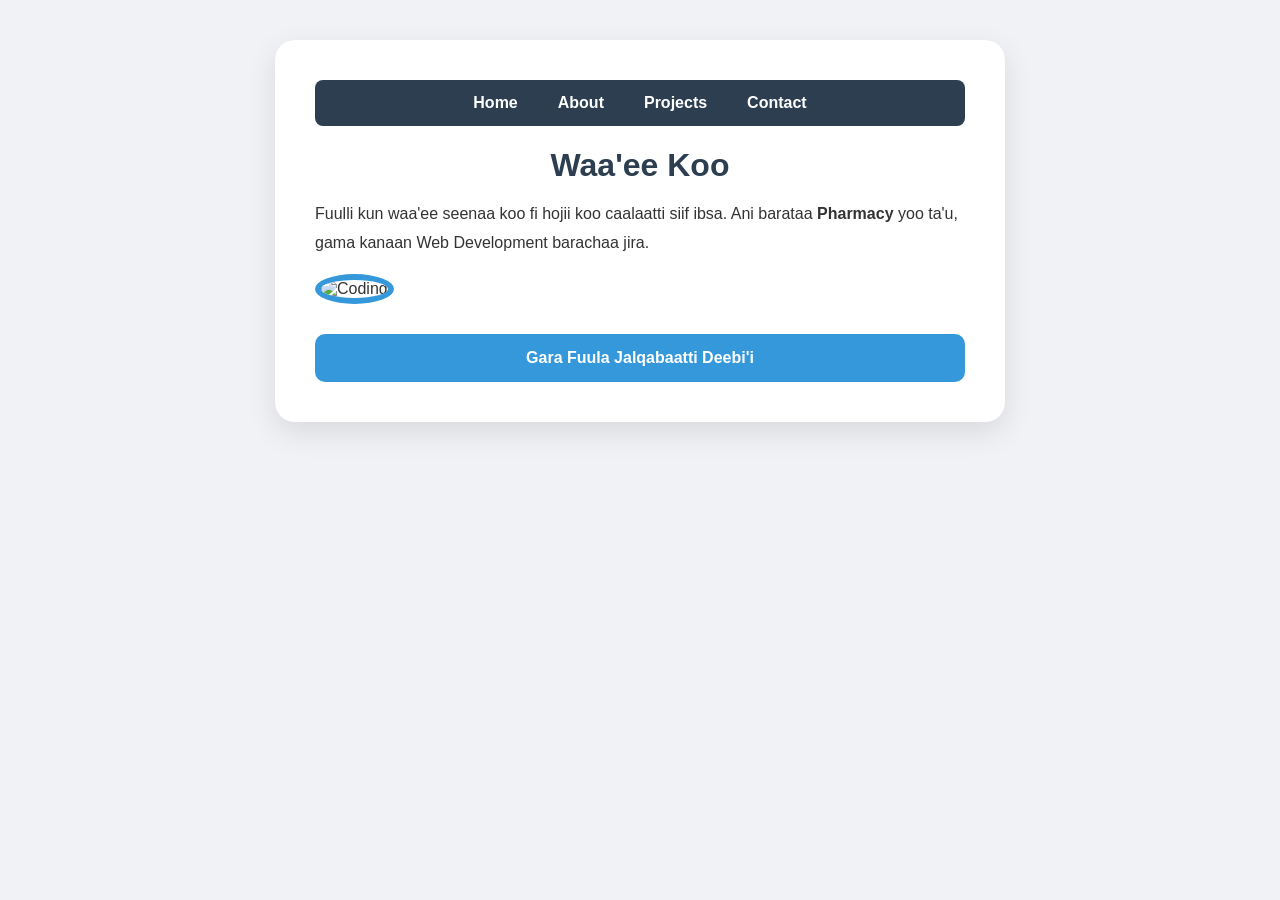
==== about.html @ 296f99cb "Add files via upload" ====
<!DOCTYPE html>
<html lang="om">
<head>
    <meta charset="UTF-8">
    <meta name="viewport" content="width=device-width, initial-scale=1.0">
    <title>Waa'ee Koo - Lammaa</title>
    <link rel="stylesheet" href="style.css"> </head>
<body>

    <div class="container">
        <nav>
            <ul>
                <li><a href="index.html">Home</a></li>
                <li><a href="about.html">About</a></li>
                <li><a href="#">Projects</a></li>
                <li><a href="#">Contact</a></li>
            </ul>
        </nav>

        <h1>Waa'ee Koo</h1>
        <p>Fuulli kun waa'ee seenaa koo fi hojii koo caalaatti siif ibsa. Ani barataa <strong>Pharmacy</strong> yoo ta'u, gama kanaan Web Development barachaa jira.</p>
        
        <img src="https://images.unsplash.com/photo-1517694712202-14dd9538aa97?w=400" alt="Coding">

        <a href="index.html" class="btn">Gara Fuula Jalqabaatti Deebi'i</a>
    </div>

</body>
</html>
---- style.css ----
/* Hundee weebsaayitiitiif (Body styling) */
body {
    background-color: #f0f2f5; /* Halluu duubbee qulqulluu */
    font-family: 'Segoe UI', Tahoma, Geneva, Verdana, sans-serif;
    margin: 0;
    padding: 40px 10px;
    display: flex;
    justify-content: center;
    color: #333;
}

/* Saanduqa barruun keessa jiru (Box Model) */
.container {
    background-color: #ffffff;
    max-width: 650px;
    width: 100%;
    padding: 40px;
    border-radius: 20px;
    box-shadow: 0 10px 30px rgba(0, 0, 0, 0.1); /* Gaaddidduu uumuuf */
    text-align: left;
}

/* Mata-duree gurguddaa (Header) */
h1 {
    color: #2c3e50;
    text-align: center;
    margin-bottom: 5px;
}

.subtitle {
    text-align: center;
    color: #7f8c8d;
    font-style: italic;
    margin-bottom: 30px;
}

h2, h3 {
    color: #2980b9;
    border-left: 5px solid #3498db;
    padding-left: 15px;
    margin-top: 25px;
}

p {
    line-height: 1.8;
}

/* Fakkii qindeessuuf */
.image-wrapper {
    display: flex;
    justify-content: center;
    margin: 30px 0;
}

img {
    width: 180px;
    height: 180px;
    border-radius: 50%; /* Geengoo gochuuf */
    border: 6px solid #3498db;
    object-fit: cover;
    transition: transform 0.4s ease;
}

img:hover {
    transform: scale(1.1) rotate(5deg); /* Yeroo arrow irra kaayyan ni socho'a */
}

/* Linkii (Button) fakkeessuuf */
.btn {
    display: block;
    text-align: center;
    background-color: #3498db;
    color: white;
    padding: 15px;
    text-decoration: none;
    border-radius: 10px;
    font-weight: bold;
    margin-top: 30px;
    transition: background 0.3s ease;
}

.btn:hover {
    background-color: #217dbb;
    box-shadow: 0 5px 15px rgba(52, 152, 219, 0.4);
}

/* Jala weebsaayitiitiif (Footer) */
footer {
    text-align: center;
    margin-top: 40px;
    font-size: 0.85em;
    color: #bdc3c7;
    border-top: 1px solid #eee;
    padding-top: 20px;
}
nav ul {
    list-style-type: none; /* Qabxiiwwan (bullets) balleessuuf */
    margin: 0;
    padding: 0;
    background-color: #2c3e50; /* Halluu duubbee menu */
    display: flex; /* Sarara tokko irratti fiduuf */
    justify-content: center; /* Gidduu galchuuf */
    border-radius: 8px;
}

nav li a {
    display: block;
    color: white;
    text-align: center;
    padding: 14px 20px;
    text-decoration: none; /* Sarara jala jiru balleessuuf */
    font-weight: bold;
}

nav li a:hover {
    background-color: #3498db; /* Yeroo arrow irra kaayyan halluun ni jijjiirama */
    border-radius: 8px;
}
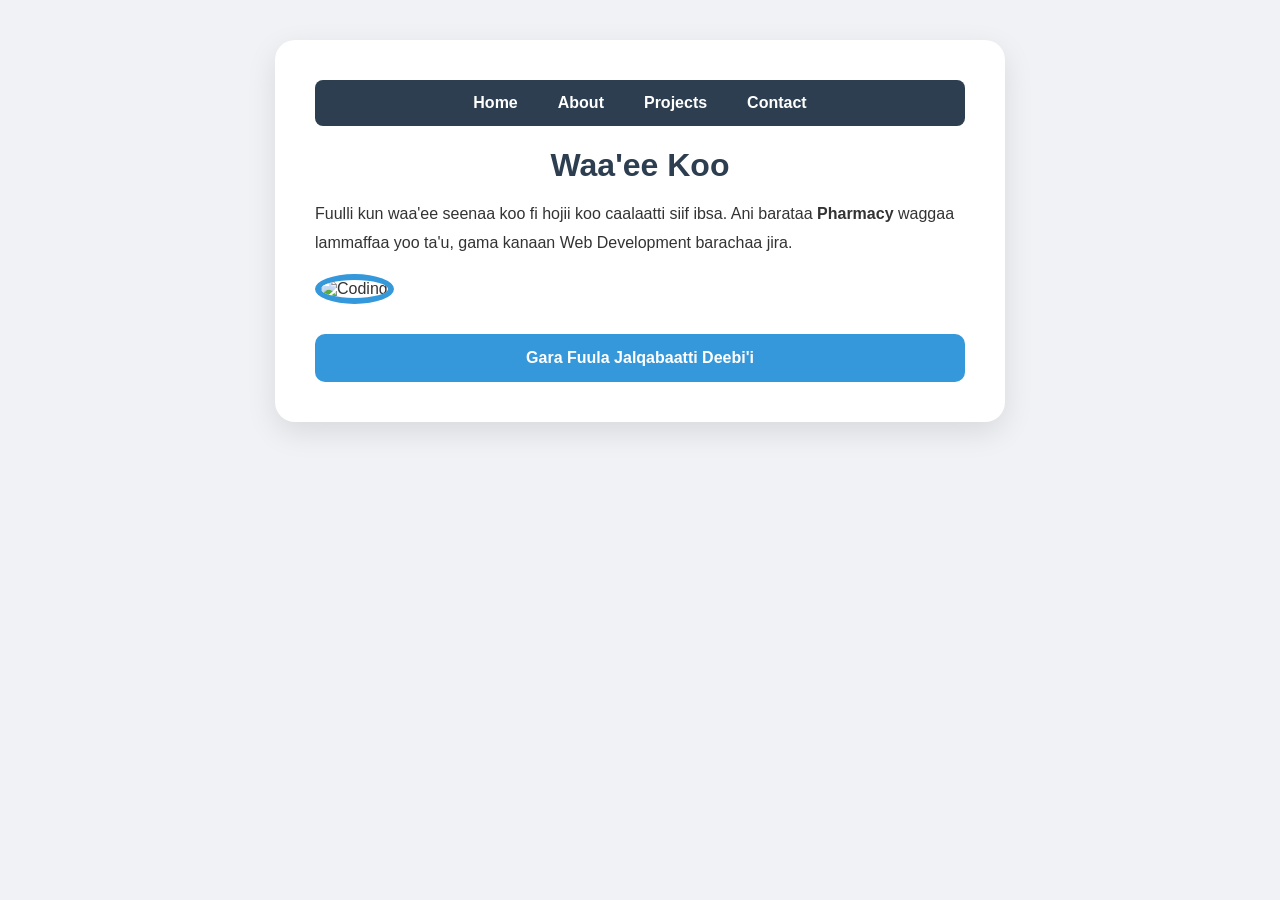
==== commit 24990484: "Add files via upload" ====
--- a/about.html
+++ b/about.html
@@ -18,7 +18,7 @@
         </nav>
 
         <h1>Waa'ee Koo</h1>
-        <p>Fuulli kun waa'ee seenaa koo fi hojii koo caalaatti siif ibsa. Ani barataa <strong>Pharmacy</strong> yoo ta'u, gama kanaan Web Development barachaa jira.</p>
+        <p>Fuulli kun waa'ee seenaa koo fi hojii koo caalaatti siif ibsa. Ani barataa <strong>Pharmacy</strong> waggaa lammaffaa yoo ta'u, gama kanaan Web Development barachaa jira.</p>
         
         <img src="https://images.unsplash.com/photo-1517694712202-14dd9538aa97?w=400" alt="Coding">
 
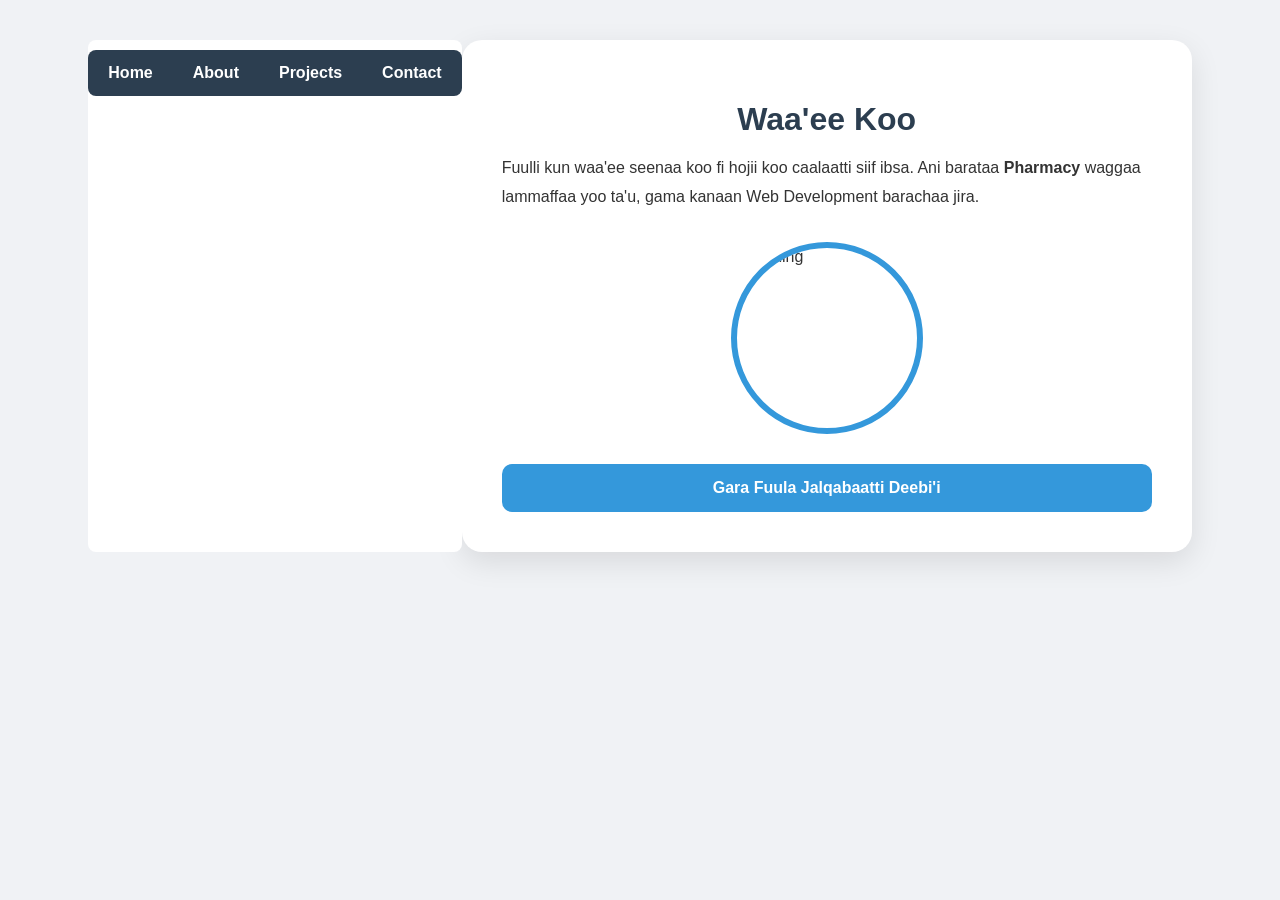
==== commit 5a656db4: "Add files via upload" ====
--- a/about.html
+++ b/about.html
@@ -4,23 +4,26 @@
     <meta charset="UTF-8">
     <meta name="viewport" content="width=device-width, initial-scale=1.0">
     <title>Waa'ee Koo - Lammaa</title>
-    <link rel="stylesheet" href="style.css"> </head>
+    <link rel="stylesheet" href="style.css">
+</head>
 <body>
 
+    <nav>
+        <ul>
+            <li><a href="index.html">Home</a></li>
+            <li><a href="about.html">About</a></li>
+            <li><a href="#">Projects</a></li>
+            <li><a href="#">Contact</a></li>
+        </ul>
+    </nav>
+
     <div class="container">
-        <nav>
-            <ul>
-                <li><a href="index.html">Home</a></li>
-                <li><a href="about.html">About</a></li>
-                <li><a href="#">Projects</a></li>
-                <li><a href="#">Contact</a></li>
-            </ul>
-        </nav>
-
         <h1>Waa'ee Koo</h1>
         <p>Fuulli kun waa'ee seenaa koo fi hojii koo caalaatti siif ibsa. Ani barataa <strong>Pharmacy</strong> waggaa lammaffaa yoo ta'u, gama kanaan Web Development barachaa jira.</p>
         
-        <img src="https://images.unsplash.com/photo-1517694712202-14dd9538aa97?w=400" alt="Coding">
+        <div class="image-wrapper">
+            <img src="https://images.unsplash.com/photo-1517694712202-14dd9538aa97?w=400" alt="Coding">
+        </div>
 
         <a href="index.html" class="btn">Gara Fuula Jalqabaatti Deebi'i</a>
     </div>
--- a/style.css
+++ b/style.css
@@ -1,6 +1,6 @@
-/* Hundee weebsaayitiitiif (Body styling) */
+/* 1. Hundee Weebsaayitiitiif (Body styling) */
 body {
-    background-color: #f0f2f5; /* Halluu duubbee qulqulluu */
+    background-color: #f0f2f5;
     font-family: 'Segoe UI', Tahoma, Geneva, Verdana, sans-serif;
     margin: 0;
     padding: 40px 10px;
@@ -9,18 +9,55 @@
     color: #333;
 }
 
-/* Saanduqa barruun keessa jiru (Box Model) */
+/* 2. Saanduqa Barruun keessa jiru (Container) */
 .container {
     background-color: #ffffff;
     max-width: 650px;
     width: 100%;
     padding: 40px;
     border-radius: 20px;
-    box-shadow: 0 10px 30px rgba(0, 0, 0, 0.1); /* Gaaddidduu uumuuf */
+    box-shadow: 0 10px 30px rgba(0, 0, 0, 0.1);
     text-align: left;
+    animation: fadeUp 1.2s ease-out; /* Animation asitti hidhame */
 }
 
-/* Mata-duree gurguddaa (Header) */
+/* 3. Navigation Menu */
+nav {
+    position: -webkit-sticky;
+    position: sticky;
+    top: 0;
+    z-index: 1000;
+    background-color: white;
+    padding: 10px 0;
+    border-radius: 8px;
+}
+
+nav ul {
+    list-style-type: none;
+    margin: 0;
+    padding: 0;
+    background-color: #2c3e50;
+    display: flex;
+    justify-content: center;
+    border-radius: 8px;
+}
+
+nav li a {
+    display: block;
+    color: white;
+    text-align: center;
+    padding: 14px 20px;
+    text-decoration: none;
+    font-weight: bold;
+    transition: 0.3s;
+}
+
+nav li a:hover {
+    background-color: #3498db;
+    border-radius: 8px;
+}
+
+/* 4. Mata-duree fi Barruu */
 h1 {
     color: #2c3e50;
     text-align: center;
@@ -45,7 +82,7 @@
     line-height: 1.8;
 }
 
-/* Fakkii qindeessuuf */
+/* 5. Fakkii fi Animation isaa */
 .image-wrapper {
     display: flex;
     justify-content: center;
@@ -55,17 +92,38 @@
 img {
     width: 180px;
     height: 180px;
-    border-radius: 50%; /* Geengoo gochuuf */
+    border-radius: 50%;
     border: 6px solid #3498db;
     object-fit: cover;
     transition: transform 0.4s ease;
+    animation: pulse 3s infinite ease-in-out; /* Animation asitti hidhame */
 }
 
 img:hover {
-    transform: scale(1.1) rotate(5deg); /* Yeroo arrow irra kaayyan ni socho'a */
+    transform: scale(1.1) rotate(5deg);
 }
 
-/* Linkii (Button) fakkeessuuf */
+/* 6. Contact Form */
+.contact-form {
+    display: flex;
+    flex-direction: column;
+    gap: 15px;
+    margin-top: 20px;
+}
+
+.contact-form input, .contact-form textarea {
+    padding: 12px;
+    border: 1px solid #ccc;
+    border-radius: 8px;
+    font-size: 16px;
+    outline: none;
+}
+
+.contact-form input:focus, .contact-form textarea:focus {
+    border-color: #3498db;
+}
+
+/* 7. Button fi Footer */
 .btn {
     display: block;
     text-align: center;
@@ -84,7 +142,6 @@
     box-shadow: 0 5px 15px rgba(52, 152, 219, 0.4);
 }
 
-/* Jala weebsaayitiitiif (Footer) */
 footer {
     text-align: center;
     margin-top: 40px;
@@ -93,26 +150,36 @@
     border-top: 1px solid #eee;
     padding-top: 20px;
 }
-nav ul {
-    list-style-type: none; /* Qabxiiwwan (bullets) balleessuuf */
-    margin: 0;
-    padding: 0;
-    background-color: #2c3e50; /* Halluu duubbee menu */
-    display: flex; /* Sarara tokko irratti fiduuf */
-    justify-content: center; /* Gidduu galchuuf */
-    border-radius: 8px;
+
+/* 8. Media Queries (Bilbilaaf) */
+@media (max-width: 600px) {
+    .container {
+        width: 90%;
+        padding: 20px;
+    }
+    nav ul {
+        flex-direction: column;
+    }
+    nav li a {
+        padding: 10px;
+        border-bottom: 1px solid #444;
+    }
 }
 
-nav li a {
-    display: block;
-    color: white;
-    text-align: center;
-    padding: 14px 20px;
-    text-decoration: none; /* Sarara jala jiru balleessuuf */
-    font-weight: bold;
+/* 9. Keyframes (Animation Definitions) */
+@keyframes fadeUp {
+    from {
+        opacity: 0;
+        transform: translateY(30px);
+    }
+    to {
+        opacity: 1;
+        transform: translateY(0);
+    }
 }
 
-nav li a:hover {
-    background-color: #3498db; /* Yeroo arrow irra kaayyan halluun ni jijjiirama */
-    border-radius: 8px;
+@keyframes pulse {
+    0% { transform: scale(1); }
+    50% { transform: scale(1.05); }
+    100% { transform: scale(1); }
 }
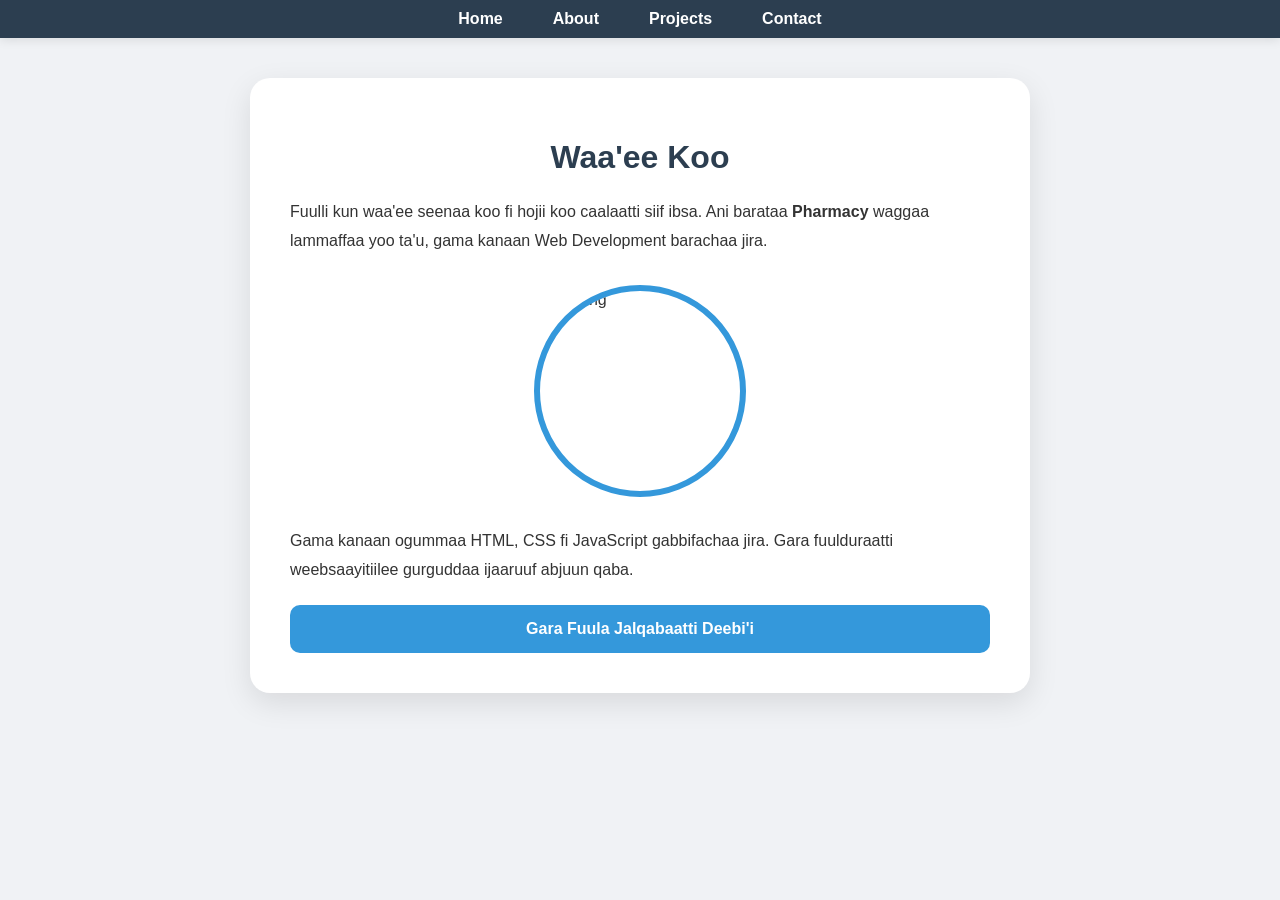
==== commit d8453abe: "Add files via upload" ====
--- a/about.html
+++ b/about.html
@@ -13,7 +13,7 @@
             <li><a href="index.html">Home</a></li>
             <li><a href="about.html">About</a></li>
             <li><a href="#">Projects</a></li>
-            <li><a href="#">Contact</a></li>
+            <li><a href="#contact">Contact</a></li>
         </ul>
     </nav>
 
@@ -25,6 +25,8 @@
             <img src="https://images.unsplash.com/photo-1517694712202-14dd9538aa97?w=400" alt="Coding">
         </div>
 
+        <p>Gama kanaan ogummaa HTML, CSS fi JavaScript gabbifachaa jira. Gara fuulduraatti weebsaayitiilee gurguddaa ijaaruuf abjuun qaba.</p>
+
         <a href="index.html" class="btn">Gara Fuula Jalqabaatti Deebi'i</a>
     </div>
 
--- a/style.css
+++ b/style.css
@@ -1,88 +1,61 @@
-/* 1. Hundee Weebsaayitiitiif (Body styling) */
+/* 1. Basic Reset & Body */
 body {
     background-color: #f0f2f5;
     font-family: 'Segoe UI', Tahoma, Geneva, Verdana, sans-serif;
     margin: 0;
-    padding: 40px 10px;
+    padding: 0; /* Menu'n sticky akka ta'uuf 0 godhi */
     display: flex;
-    justify-content: center;
+    flex-direction: column;
+    align-items: center;
     color: #333;
 }
 
-/* 2. Saanduqa Barruun keessa jiru (Container) */
-.container {
-    background-color: #ffffff;
-    max-width: 650px;
-    width: 100%;
-    padding: 40px;
-    border-radius: 20px;
-    box-shadow: 0 10px 30px rgba(0, 0, 0, 0.1);
-    text-align: left;
-    animation: fadeUp 1.2s ease-out; /* Animation asitti hidhame */
-}
-
-/* 3. Navigation Menu */
+/* 2. Sticky Navigation */
 nav {
-    position: -webkit-sticky;
     position: sticky;
     top: 0;
+    width: 100%;
     z-index: 1000;
-    background-color: white;
+    background-color: #2c3e50;
     padding: 10px 0;
-    border-radius: 8px;
+    box-shadow: 0 2px 10px rgba(0,0,0,0.1);
 }
 
 nav ul {
     list-style-type: none;
     margin: 0;
     padding: 0;
-    background-color: #2c3e50;
     display: flex;
     justify-content: center;
-    border-radius: 8px;
+    gap: 20px;
 }
 
 nav li a {
-    display: block;
     color: white;
-    text-align: center;
-    padding: 14px 20px;
     text-decoration: none;
     font-weight: bold;
+    padding: 10px 15px;
     transition: 0.3s;
 }
 
 nav li a:hover {
     background-color: #3498db;
-    border-radius: 8px;
+    border-radius: 5px;
 }
 
-/* 4. Mata-duree fi Barruu */
-h1 {
-    color: #2c3e50;
-    text-align: center;
-    margin-bottom: 5px;
+/* 3. Container & Layout */
+.container {
+    background-color: #ffffff;
+    max-width: 700px;
+    width: 90%;
+    padding: 40px;
+    margin: 40px 0;
+    border-radius: 20px;
+    box-shadow: 0 10px 30px rgba(0, 0, 0, 0.1);
+    animation: fadeUp 1.2s ease-out;
 }
 
-.subtitle {
-    text-align: center;
-    color: #7f8c8d;
-    font-style: italic;
-    margin-bottom: 30px;
-}
-
-h2, h3 {
-    color: #2980b9;
-    border-left: 5px solid #3498db;
-    padding-left: 15px;
-    margin-top: 25px;
-}
-
-p {
-    line-height: 1.8;
-}
-
-/* 5. Fakkii fi Animation isaa */
+/* 4. Images */
 .image-wrapper {
     display: flex;
     justify-content: center;
@@ -90,20 +63,41 @@
 }
 
 img {
-    width: 180px;
-    height: 180px;
+    width: 200px;
+    height: 200px;
     border-radius: 50%;
     border: 6px solid #3498db;
     object-fit: cover;
-    transition: transform 0.4s ease;
-    animation: pulse 3s infinite ease-in-out; /* Animation asitti hidhame */
+    animation: pulse 3s infinite ease-in-out;
+    transition: 0.4s;
 }
 
 img:hover {
     transform: scale(1.1) rotate(5deg);
 }
 
-/* 6. Contact Form */
+/* 5. Typography */
+h1 { color: #2c3e50; text-align: center; }
+.subtitle { text-align: center; color: #7f8c8d; font-style: italic; }
+h2 { color: #2980b9; border-left: 5px solid #3498db; padding-left: 15px; }
+p { line-height: 1.8; }
+
+/* 6. Buttons & Forms */
+.btn {
+    display: block;
+    text-align: center;
+    background-color: #3498db;
+    color: white;
+    padding: 15px;
+    text-decoration: none;
+    border-radius: 10px;
+    font-weight: bold;
+    margin-top: 20px;
+    transition: 0.3s;
+}
+
+.btn:hover { background-color: #217dbb; }
+
 .contact-form {
     display: flex;
     flex-direction: column;
@@ -115,71 +109,31 @@
     padding: 12px;
     border: 1px solid #ccc;
     border-radius: 8px;
-    font-size: 16px;
     outline: none;
 }
 
-.contact-form input:focus, .contact-form textarea:focus {
-    border-color: #3498db;
-}
-
-/* 7. Button fi Footer */
-.btn {
-    display: block;
-    text-align: center;
-    background-color: #3498db;
-    color: white;
-    padding: 15px;
-    text-decoration: none;
-    border-radius: 10px;
-    font-weight: bold;
-    margin-top: 30px;
-    transition: background 0.3s ease;
-}
-
-.btn:hover {
-    background-color: #217dbb;
-    box-shadow: 0 5px 15px rgba(52, 152, 219, 0.4);
-}
-
-footer {
-    text-align: center;
-    margin-top: 40px;
-    font-size: 0.85em;
-    color: #bdc3c7;
-    border-top: 1px solid #eee;
-    padding-top: 20px;
-}
-
-/* 8. Media Queries (Bilbilaaf) */
-@media (max-width: 600px) {
-    .container {
-        width: 90%;
-        padding: 20px;
-    }
-    nav ul {
-        flex-direction: column;
-    }
-    nav li a {
-        padding: 10px;
-        border-bottom: 1px solid #444;
-    }
-}
-
-/* 9. Keyframes (Animation Definitions) */
+/* 7. Animations & Responsive */
 @keyframes fadeUp {
-    from {
-        opacity: 0;
-        transform: translateY(30px);
-    }
-    to {
-        opacity: 1;
-        transform: translateY(0);
-    }
+    from { opacity: 0; transform: translateY(30px); }
+    to { opacity: 1; transform: translateY(0); }
 }
 
 @keyframes pulse {
     0% { transform: scale(1); }
     50% { transform: scale(1.05); }
     100% { transform: scale(1); }
+}
+
+@media (max-width: 600px) {
+    nav ul { flex-direction: column; align-items: center; }
+    .container { padding: 20px; }
+}
+
+footer {
+    text-align: center;
+    margin-top: 40px;
+    font-size: 0.8em;
+    color: #bdc3c7;
+    border-top: 1px solid #eee;
+    padding-top: 20px;
 }
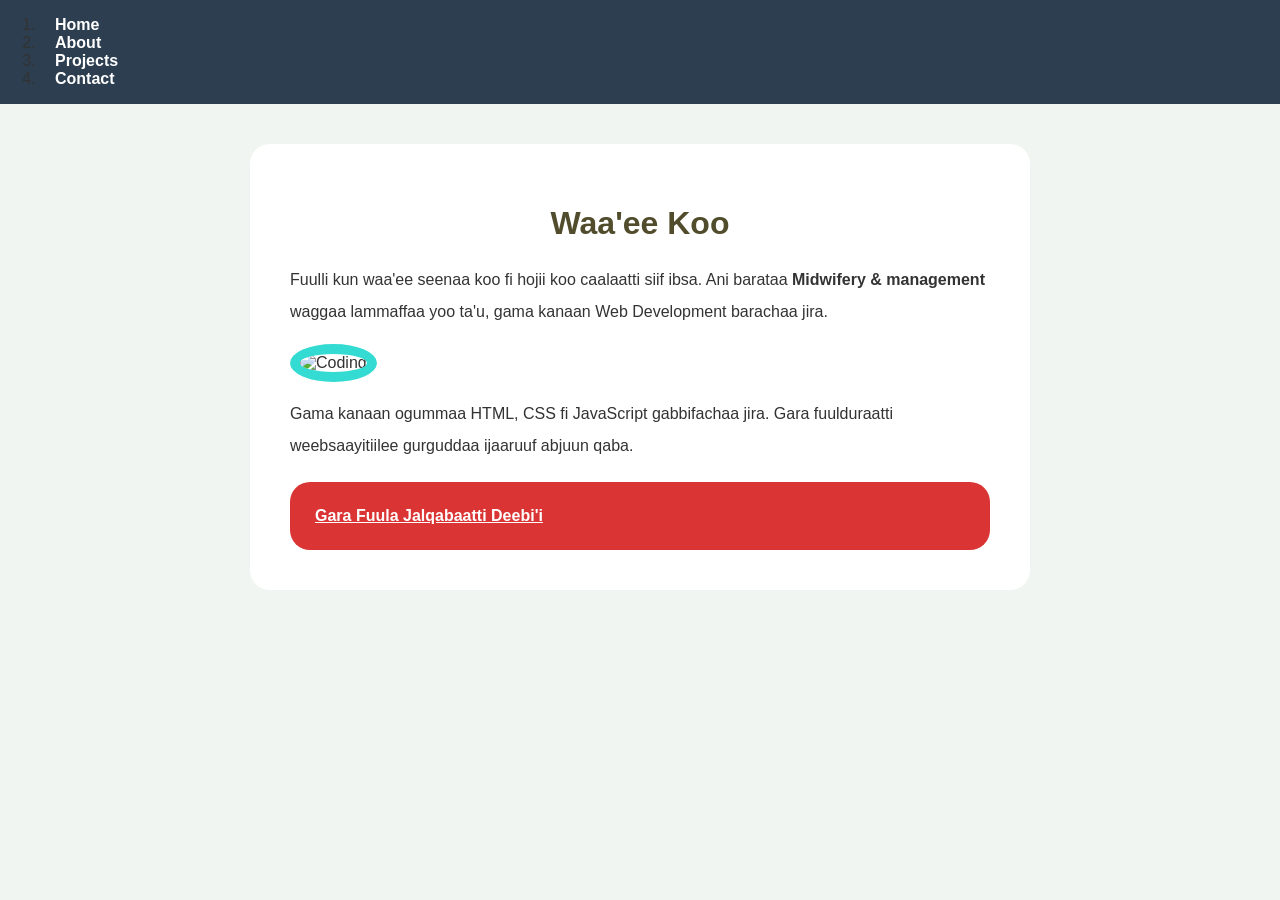
==== commit e81fc851: "Add files via upload" ====
--- a/about.html
+++ b/about.html
@@ -19,12 +19,14 @@
 
     <div class="container">
         <h1>Waa'ee Koo</h1>
-        <p>Fuulli kun waa'ee seenaa koo fi hojii koo caalaatti siif ibsa. Ani barataa <strong>Pharmacy</strong> waggaa lammaffaa yoo ta'u, gama kanaan Web Development barachaa jira.</p>
+        <p>Fuulli kun waa'ee seenaa koo fi hojii koo caalaatti siif ibsa. Ani barataa <strong>Midwifery & management</strong> waggaa lammaffaa yoo ta'u, gama kanaan Web Development barachaa jira.</p>
         
         <div class="image-wrapper">
             <img src="https://images.unsplash.com/photo-1517694712202-14dd9538aa97?w=400" alt="Coding">
         </div>
-
+        <div
+    <img src="C:\Users\User\Desktop\SIIF8310.JPG" alt="Local Image">
+    </div>
         <p>Gama kanaan ogummaa HTML, CSS fi JavaScript gabbifachaa jira. Gara fuulduraatti weebsaayitiilee gurguddaa ijaaruuf abjuun qaba.</p>
 
         <a href="index.html" class="btn">Gara Fuula Jalqabaatti Deebi'i</a>
--- a/style.css
+++ b/style.css
@@ -1,37 +1,37 @@
 /* 1. Basic Reset & Body */
 body {
-    background-color: #f0f2f5;
+    background-color: #f0f5f1;
     font-family: 'Segoe UI', Tahoma, Geneva, Verdana, sans-serif;
     margin: 0;
     padding: 0; /* Menu'n sticky akka ta'uuf 0 godhi */
     display: flex;
     flex-direction: column;
     align-items: center;
-    color: #333;
+    color: #333333;
 }
 
 /* 2. Sticky Navigation */
 nav {
     position: sticky;
-    top: 0;
+    top: 5;
     width: 100%;
     z-index: 1000;
     background-color: #2c3e50;
-    padding: 10px 0;
-    box-shadow: 0 2px 10px rgba(0,0,0,0.1);
+    padding: 10px 5;
+    box-shadow: 01 2px 10px rgba(0,0,0,0.1);
 }
 
 nav ul {
-    list-style-type: none;
-    margin: 0;
-    padding: 0;
-    display: flex;
+    list-style-type: string;
+    margin: 1;
+    padding: 4;
+    display: internal;
     justify-content: center;
-    gap: 20px;
+    gap: 10px;
 }
 
 nav li a {
-    color: white;
+    color: rgb(255, 255, 255);
     text-decoration: none;
     font-weight: bold;
     padding: 10px 15px;
@@ -40,7 +40,7 @@
 
 nav li a:hover {
     background-color: #3498db;
-    border-radius: 5px;
+    border-radius: 10px;
 }
 
 /* 3. Container & Layout */
@@ -51,24 +51,24 @@
     padding: 40px;
     margin: 40px 0;
     border-radius: 20px;
-    box-shadow: 0 10px 30px rgba(0, 0, 0, 0.1);
-    animation: fadeUp 1.2s ease-out;
+    box-shadow: 05 10px 30px rgba(0, 0, 0, 0.1);
+    animation: fadeUp cubic-bezier(0.175, 0.885, 0.32, 1.275) ease-out;
 }
 
 /* 4. Images */
 .image-wrapper {
-    display: flex;
+    display: intternal;
     justify-content: center;
-    margin: 30px 0;
+    margin: 40px 05;
 }
 
 img {
-    width: 200px;
-    height: 200px;
-    border-radius: 50%;
-    border: 6px solid #3498db;
+    width: 300px;
+    height: 300px;
+    border-radius: 60%;
+    border: 10px solid #34dbd3;
     object-fit: cover;
-    animation: pulse 3s infinite ease-in-out;
+    animation: pulse 2s infinite ease-in-out;
     transition: 0.4s;
 }
 
@@ -77,26 +77,26 @@
 }
 
 /* 5. Typography */
-h1 { color: #2c3e50; text-align: center; }
+h1 { color: #504c2c; text-align: center; }
 .subtitle { text-align: center; color: #7f8c8d; font-style: italic; }
 h2 { color: #2980b9; border-left: 5px solid #3498db; padding-left: 15px; }
-p { line-height: 1.8; }
+p { line-height: 2; }
 
 /* 6. Buttons & Forms */
 .btn {
-    display: block;
+    display: -webkit-box;
     text-align: center;
-    background-color: #3498db;
+    background-color: #db3434;
     color: white;
-    padding: 15px;
-    text-decoration: none;
-    border-radius: 10px;
+    padding: 25px;
+    text-decoration: color-mix(in hsl shorter hue, color percentage, color percentage);
+    border-radius: 20px;
     font-weight: bold;
     margin-top: 20px;
     transition: 0.3s;
 }
 
-.btn:hover { background-color: #217dbb; }
+.btn:hover { background-color: #e1e7eb; }
 
 .contact-form {
     display: flex;
@@ -106,10 +106,10 @@
 }
 
 .contact-form input, .contact-form textarea {
-    padding: 12px;
-    border: 1px solid #ccc;
-    border-radius: 8px;
-    outline: none;
+    padding: 20px;
+    border: 1px solid #585454;
+    border-radius: 10px;
+    outline: style;
 }
 
 /* 7. Animations & Responsive */
@@ -132,8 +132,8 @@
 footer {
     text-align: center;
     margin-top: 40px;
-    font-size: 0.8em;
+    font-size: 1em;
     color: #bdc3c7;
-    border-top: 1px solid #eee;
-    padding-top: 20px;
+    border-top: 5px solid #eeeeee;
+    padding-top: 30px;
 }
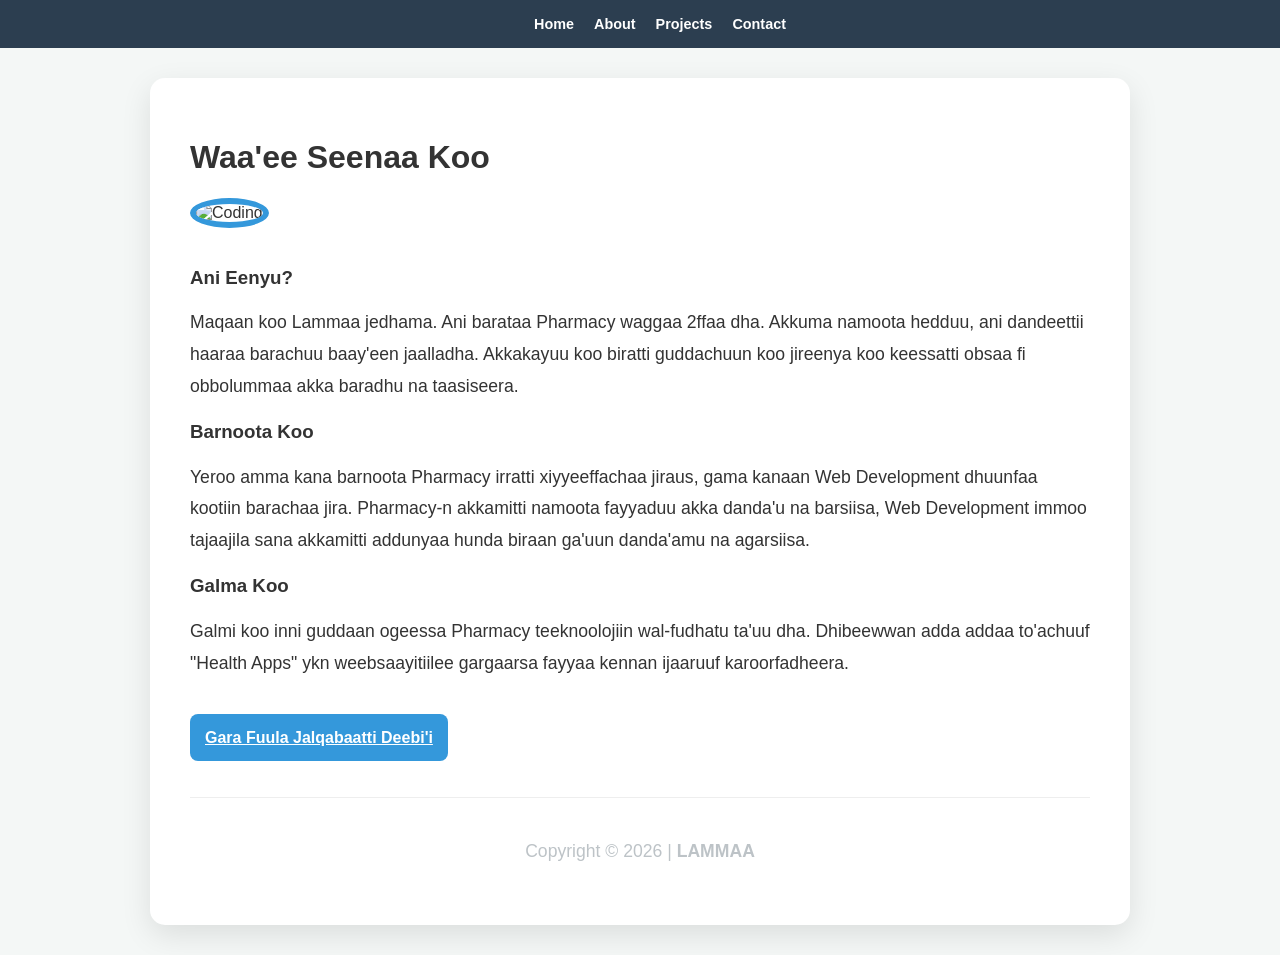
==== commit abde73dc: "Add files via upload" ====
--- a/about.html
+++ b/about.html
@@ -3,7 +3,7 @@
 <head>
     <meta charset="UTF-8">
     <meta name="viewport" content="width=device-width, initial-scale=1.0">
-    <title>Waa'ee Koo - Lammaa</title>
+    <title>Waa'ee Koo - About Lammaa</title>
     <link rel="stylesheet" href="style.css">
 </head>
 <body>
@@ -12,25 +12,36 @@
         <ul>
             <li><a href="index.html">Home</a></li>
             <li><a href="about.html">About</a></li>
-            <li><a href="#">Projects</a></li>
-            <li><a href="#contact">Contact</a></li>
+            <li><a href="index.html#projects">Projects</a></li>
+            <li><a href="index.html#contact">Contact</a></li>
         </ul>
     </nav>
 
     <div class="container">
-        <h1>Waa'ee Koo</h1>
-        <p>Fuulli kun waa'ee seenaa koo fi hojii koo caalaatti siif ibsa. Ani barataa <strong>Midwifery & management</strong> waggaa lammaffaa yoo ta'u, gama kanaan Web Development barachaa jira.</p>
-        
-        <div class="image-wrapper">
-            <img src="https://images.unsplash.com/photo-1517694712202-14dd9538aa97?w=400" alt="Coding">
-        </div>
-        <div
-    <img src="C:\Users\User\Desktop\SIIF8310.JPG" alt="Local Image">
-    </div>
-        <p>Gama kanaan ogummaa HTML, CSS fi JavaScript gabbifachaa jira. Gara fuulduraatti weebsaayitiilee gurguddaa ijaaruuf abjuun qaba.</p>
+        <header>
+            <h1>Waa'ee Seenaa Koo</h1>
+        </header>
+
+        <section class="content-block">
+            <div class="image-wrapper">
+                <img src="https://images.unsplash.com/photo-1517694712202-14dd9538aa97?w=600" alt="Coding">
+            </div>
+            
+            <h3>Ani Eenyu?</h3>
+            <p>Maqaan koo Lammaa jedhama. Ani barataa Pharmacy waggaa 2ffaa dha. Akkuma namoota hedduu, ani dandeettii haaraa barachuu baay'een jaalladha. Akkakayuu koo biratti guddachuun koo jireenya koo keessatti obsaa fi obbolummaa akka baradhu na taasiseera.</p>
+
+            <h3>Barnoota Koo</h3>
+            <p>Yeroo amma kana barnoota Pharmacy irratti xiyyeeffachaa jiraus, gama kanaan Web Development dhuunfaa kootiin barachaa jira. Pharmacy-n akkamitti namoota fayyaduu akka danda'u na barsiisa, Web Development immoo tajaajila sana akkamitti addunyaa hunda biraan ga'uun danda'amu na agarsiisa.</p>
+
+            <h3>Galma Koo</h3>
+            <p>Galmi koo inni guddaan ogeessa Pharmacy teeknoolojiin wal-fudhatu ta'uu dha. Dhibeewwan adda addaa to'achuuf "Health Apps" ykn weebsaayitiilee gargaarsa fayyaa kennan ijaaruuf karoorfadheera.</p>
+        </section>
 
         <a href="index.html" class="btn">Gara Fuula Jalqabaatti Deebi'i</a>
+
+        <footer>
+            <p>Copyright &copy; 2026 | <strong>LAMMAA</strong></p>
+        </footer>
     </div>
-
 </body>
 </html>
--- a/style.css
+++ b/style.css
@@ -1,139 +1,122 @@
-/* 1. Basic Reset & Body */
+/* General Styling */
 body {
-    background-color: #f0f5f1;
-    font-family: 'Segoe UI', Tahoma, Geneva, Verdana, sans-serif;
+    background-color: #f4f7f6;
+    font-family: 'Segoe UI', Tahoma, sans-serif;
     margin: 0;
-    padding: 0; /* Menu'n sticky akka ta'uuf 0 godhi */
-    display: flex;
-    flex-direction: column;
-    align-items: center;
-    color: #333333;
+    padding: 0;
+    color: #333;
+    scroll-behavior: smooth; /* Yeroo menu tuqxu suuta jedhee deemuuf */
 }
 
-/* 2. Sticky Navigation */
+/* Sticky Navigation */
 nav {
     position: sticky;
-    top: 5;
-    width: 100%;
+    top: 0;
+    background-color: #2c3e50;
+    padding: 15px 0;
     z-index: 1000;
-    background-color: #2c3e50;
-    padding: 10px 5;
-    box-shadow: 01 2px 10px rgba(0,0,0,0.1);
 }
 
 nav ul {
-    list-style-type: string;
-    margin: 1;
-    padding: 4;
-    display: internal;
+    display: flex;
     justify-content: center;
+    gap: 20px;
+    list-style: none;
+    margin: 0;
+}
+
+nav li a {
+    color: white;
+    text-decoration: none;
+    font-weight: bold;
+    font-size: 0.9em;
+    transition: 0.3s;
+}
+
+nav li a:hover { color: #3498db; }
+
+/* Container */
+.container {
+    max-width: 900px;
+    margin: 30px auto;
+    background: white;
+    padding: 40px;
+    border-radius: 15px;
+    box-shadow: 0 10px 30px rgba(0,0,0,0.1);
+}
+
+/* Hero Section */
+.hero { text-align: center; margin-bottom: 50px; }
+
+.image-wrapper img {
+    width: 200px;
+    height: 200px;
+    border-radius: 50%;
+    border: 6px solid #3498db;
+    object-fit: cover;
+    margin-bottom: 20px;
+}
+
+/* Content Blocks */
+.content-block { margin-bottom: 50px; }
+h2 { color: #2980b9; border-left: 5px solid #3498db; padding-left: 15px; }
+p { line-height: 1.8; font-size: 1.1em; }
+
+/* Projects Grid */
+.project-grid {
+    display: grid;
+    grid-template-columns: 1fr 1fr;
+    gap: 20px;
+}
+
+.project-card {
+    background: #ecf0f1;
+    padding: 20px;
+    border-radius: 10px;
+}
+
+/* Skills */
+.skills-grid {
+    display: flex;
+    flex-wrap: wrap;
     gap: 10px;
 }
 
-nav li a {
-    color: rgb(255, 255, 255);
-    text-decoration: none;
-    font-weight: bold;
-    padding: 10px 15px;
-    transition: 0.3s;
+.skill-item {
+    background: #3498db;
+    color: white;
+    padding: 8px 15px;
+    border-radius: 20px;
+    font-size: 0.9em;
 }
 
-nav li a:hover {
-    background-color: #3498db;
-    border-radius: 10px;
-}
-
-/* 3. Container & Layout */
-.container {
-    background-color: #ffffff;
-    max-width: 700px;
-    width: 90%;
-    padding: 40px;
-    margin: 40px 0;
-    border-radius: 20px;
-    box-shadow: 05 10px 30px rgba(0, 0, 0, 0.1);
-    animation: fadeUp cubic-bezier(0.175, 0.885, 0.32, 1.275) ease-out;
-}
-
-/* 4. Images */
-.image-wrapper {
-    display: intternal;
-    justify-content: center;
-    margin: 40px 05;
-}
-
-img {
-    width: 300px;
-    height: 300px;
-    border-radius: 60%;
-    border: 10px solid #34dbd3;
-    object-fit: cover;
-    animation: pulse 2s infinite ease-in-out;
-    transition: 0.4s;
-}
-
-img:hover {
-    transform: scale(1.1) rotate(5deg);
-}
-
-/* 5. Typography */
-h1 { color: #504c2c; text-align: center; }
-.subtitle { text-align: center; color: #7f8c8d; font-style: italic; }
-h2 { color: #2980b9; border-left: 5px solid #3498db; padding-left: 15px; }
-p { line-height: 2; }
-
-/* 6. Buttons & Forms */
-.btn {
-    display: -webkit-box;
-    text-align: center;
-    background-color: #db3434;
-    color: white;
-    padding: 25px;
-    text-decoration: color-mix(in hsl shorter hue, color percentage, color percentage);
-    border-radius: 20px;
-    font-weight: bold;
-    margin-top: 20px;
-    transition: 0.3s;
-}
-
-.btn:hover { background-color: #e1e7eb; }
-
+/* Form */
 .contact-form {
     display: flex;
     flex-direction: column;
     gap: 15px;
-    margin-top: 20px;
 }
 
 .contact-form input, .contact-form textarea {
-    padding: 20px;
-    border: 1px solid #585454;
-    border-radius: 10px;
-    outline: style;
+    padding: 15px;
+    border: 1px solid #ddd;
+    border-radius: 8px;
 }
 
-/* 7. Animations & Responsive */
-@keyframes fadeUp {
-    from { opacity: 0; transform: translateY(30px); }
-    to { opacity: 1; transform: translateY(0); }
-}
-
-@keyframes pulse {
-    0% { transform: scale(1); }
-    50% { transform: scale(1.05); }
-    100% { transform: scale(1); }
-}
-
-@media (max-width: 600px) {
-    nav ul { flex-direction: column; align-items: center; }
-    .container { padding: 20px; }
+.btn {
+    background: #3498db;
+    color: white;
+    padding: 15px;
+    border: none;
+    border-radius: 8px;
+    font-weight: bold;
+    cursor: pointer;
 }
 
 footer {
     text-align: center;
-    margin-top: 40px;
-    font-size: 1em;
+    margin-top: 50px;
     color: #bdc3c7;
-    border-top: 5px solid #eeeeee;
-    padding-top: 30px;
+    border-top: 1px solid #eee;
+    padding-top: 20px;
 }
